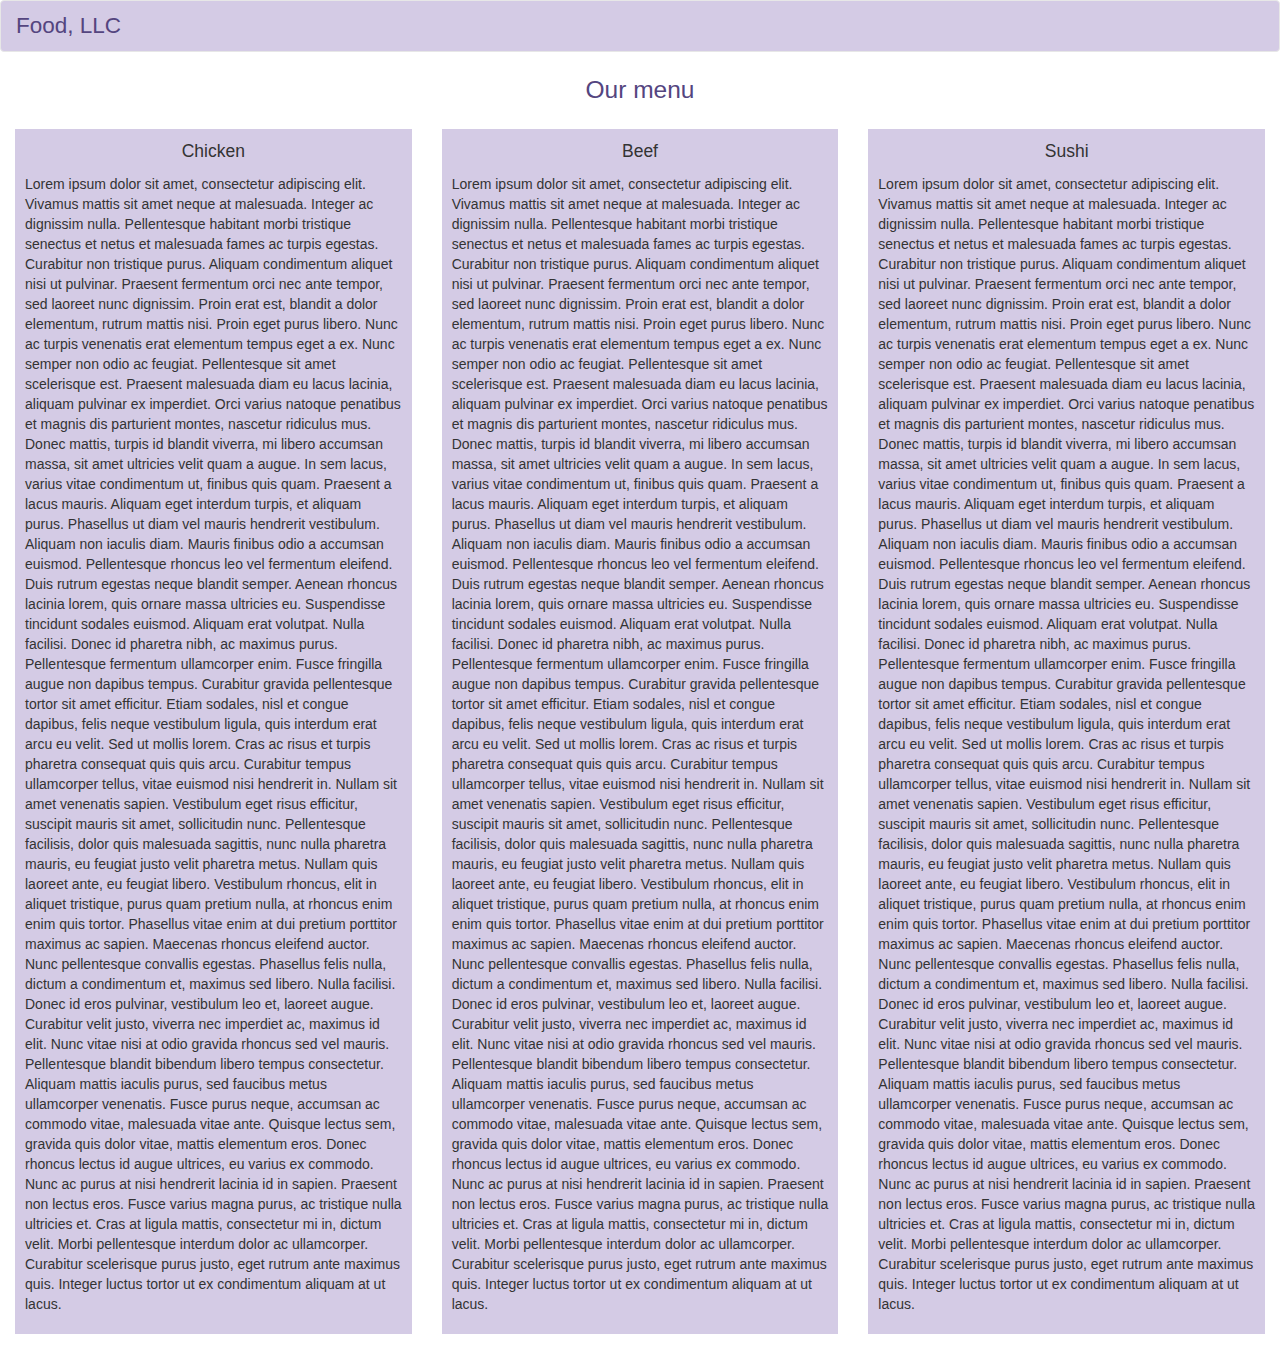
==== module3-solution/index.html @ 83c882dc "Module 3 solution base without extra" ====
<!DOCTYPE html>
<html>
<head>
	<meta charset="utf-8">
	<meta http-equiv="X-UA-Compatible" content="IE=edge">
	<meta name="viewport" content="width=device-width, initial-scale=1">
	
	<title>Cozy Place</title>
	<link rel="stylesheet" href="css/bootstrap.min.css">
	<link rel="stylesheet" type="text/css" href="css/style.css">
</head>	
<body>
	<header>
		<nav id="header-nav" class="navbar navbar-default">
			<div class="container-fluid">
				<div class="navbar-header">
					<div class="navbar-brand">
						<p>Food, LLC</p>
					</div>

					<button type="button" class="navbar-toggle collapsed" data-toggle="collapse" data-target="#collapsable-nav" aria-expanded="false">
        				<span class="sr-only">Toggle navigation</span>
        				<span class="icon-bar"></span>
        				<span class="icon-bar"></span>
        				<span class="icon-bar"></span>
      				</button>
				</div>
				<div id="collapsable-nav" class="collapse navbar-collapse">
      				<ul id="nav-list" class="nav navbar-nav navbar-right">
        				<li><div class="visible-xs">Chicken</div></li>
        				<li><div class="visible-xs">Beef</div></li>
        				<li><div class="visible-xs">Sushi</div></li>
      				</ul>
    			</div>
			</div>
		</nav>
	</header>

	<h1 class="menu-name text-center">Our menu</h1>
	<div class="container-fluid">
		<div class="row">
			<div class="col-md-4 col-sm-12 col-xs-12">
				<div class="course-container">
					<div class="course-name text-center"><p>Chicken</p></div>
					<div class="course-content">
						<p>Lorem ipsum dolor sit amet, consectetur adipiscing elit. Vivamus mattis sit amet neque at malesuada. Integer ac dignissim nulla. Pellentesque habitant morbi tristique senectus et netus et malesuada fames ac turpis egestas. Curabitur non tristique purus. Aliquam condimentum aliquet nisi ut pulvinar. Praesent fermentum orci nec ante tempor, sed laoreet nunc dignissim. Proin erat est, blandit a dolor elementum, rutrum mattis nisi.

						Proin eget purus libero. Nunc ac turpis venenatis erat elementum tempus eget a ex. Nunc semper non odio ac feugiat. Pellentesque sit amet scelerisque est. Praesent malesuada diam eu lacus lacinia, aliquam pulvinar ex imperdiet. Orci varius natoque penatibus et magnis dis parturient montes, nascetur ridiculus mus. Donec mattis, turpis id blandit viverra, mi libero accumsan massa, sit amet ultricies velit quam a augue. In sem lacus, varius vitae condimentum ut, finibus quis quam. Praesent a lacus mauris. Aliquam eget interdum turpis, et aliquam purus.

						Phasellus ut diam vel mauris hendrerit vestibulum. Aliquam non iaculis diam. Mauris finibus odio a accumsan euismod. Pellentesque rhoncus leo vel fermentum eleifend. Duis rutrum egestas neque blandit semper. Aenean rhoncus lacinia lorem, quis ornare massa ultricies eu. Suspendisse tincidunt sodales euismod. Aliquam erat volutpat. Nulla facilisi. Donec id pharetra nibh, ac maximus purus. Pellentesque fermentum ullamcorper enim.

						Fusce fringilla augue non dapibus tempus. Curabitur gravida pellentesque tortor sit amet efficitur. Etiam sodales, nisl et congue dapibus, felis neque vestibulum ligula, quis interdum erat arcu eu velit. Sed ut mollis lorem. Cras ac risus et turpis pharetra consequat quis quis arcu. Curabitur tempus ullamcorper tellus, vitae euismod nisi hendrerit in. Nullam sit amet venenatis sapien. Vestibulum eget risus efficitur, suscipit mauris sit amet, sollicitudin nunc. Pellentesque facilisis, dolor quis malesuada sagittis, nunc nulla pharetra mauris, eu feugiat justo velit pharetra metus. Nullam quis laoreet ante, eu feugiat libero. Vestibulum rhoncus, elit in aliquet tristique, purus quam pretium nulla, at rhoncus enim enim quis tortor. Phasellus vitae enim at dui pretium porttitor maximus ac sapien. Maecenas rhoncus eleifend auctor. Nunc pellentesque convallis egestas. Phasellus felis nulla, dictum a condimentum et, maximus sed libero. Nulla facilisi.

						Donec id eros pulvinar, vestibulum leo et, laoreet augue. Curabitur velit justo, viverra nec imperdiet ac, maximus id elit. Nunc vitae nisi at odio gravida rhoncus sed vel mauris. Pellentesque blandit bibendum libero tempus consectetur. Aliquam mattis iaculis purus, sed faucibus metus ullamcorper venenatis. Fusce purus neque, accumsan ac commodo vitae, malesuada vitae ante. Quisque lectus sem, gravida quis dolor vitae, mattis elementum eros. Donec rhoncus lectus id augue ultrices, eu varius ex commodo. Nunc ac purus at nisi hendrerit lacinia id in sapien. Praesent non lectus eros. Fusce varius magna purus, ac tristique nulla ultricies et. Cras at ligula mattis, consectetur mi in, dictum velit. Morbi pellentesque interdum dolor ac ullamcorper. Curabitur scelerisque purus justo, eget rutrum ante maximus quis. Integer luctus tortor ut ex condimentum aliquam at ut lacus.</p>
					</div>
				</div>
			</div>
			<div class="col-md-4 col-sm-12 col-xs-12">
				<div class="course-container">
					<div class="course-name text-center"><p>Beef</p></div>
					<div class="course-content">
						<p>Lorem ipsum dolor sit amet, consectetur adipiscing elit. Vivamus mattis sit amet neque at malesuada. Integer ac dignissim nulla. Pellentesque habitant morbi tristique senectus et netus et malesuada fames ac turpis egestas. Curabitur non tristique purus. Aliquam condimentum aliquet nisi ut pulvinar. Praesent fermentum orci nec ante tempor, sed laoreet nunc dignissim. Proin erat est, blandit a dolor elementum, rutrum mattis nisi.

						Proin eget purus libero. Nunc ac turpis venenatis erat elementum tempus eget a ex. Nunc semper non odio ac feugiat. Pellentesque sit amet scelerisque est. Praesent malesuada diam eu lacus lacinia, aliquam pulvinar ex imperdiet. Orci varius natoque penatibus et magnis dis parturient montes, nascetur ridiculus mus. Donec mattis, turpis id blandit viverra, mi libero accumsan massa, sit amet ultricies velit quam a augue. In sem lacus, varius vitae condimentum ut, finibus quis quam. Praesent a lacus mauris. Aliquam eget interdum turpis, et aliquam purus.

						Phasellus ut diam vel mauris hendrerit vestibulum. Aliquam non iaculis diam. Mauris finibus odio a accumsan euismod. Pellentesque rhoncus leo vel fermentum eleifend. Duis rutrum egestas neque blandit semper. Aenean rhoncus lacinia lorem, quis ornare massa ultricies eu. Suspendisse tincidunt sodales euismod. Aliquam erat volutpat. Nulla facilisi. Donec id pharetra nibh, ac maximus purus. Pellentesque fermentum ullamcorper enim.

						Fusce fringilla augue non dapibus tempus. Curabitur gravida pellentesque tortor sit amet efficitur. Etiam sodales, nisl et congue dapibus, felis neque vestibulum ligula, quis interdum erat arcu eu velit. Sed ut mollis lorem. Cras ac risus et turpis pharetra consequat quis quis arcu. Curabitur tempus ullamcorper tellus, vitae euismod nisi hendrerit in. Nullam sit amet venenatis sapien. Vestibulum eget risus efficitur, suscipit mauris sit amet, sollicitudin nunc. Pellentesque facilisis, dolor quis malesuada sagittis, nunc nulla pharetra mauris, eu feugiat justo velit pharetra metus. Nullam quis laoreet ante, eu feugiat libero. Vestibulum rhoncus, elit in aliquet tristique, purus quam pretium nulla, at rhoncus enim enim quis tortor. Phasellus vitae enim at dui pretium porttitor maximus ac sapien. Maecenas rhoncus eleifend auctor. Nunc pellentesque convallis egestas. Phasellus felis nulla, dictum a condimentum et, maximus sed libero. Nulla facilisi.

						Donec id eros pulvinar, vestibulum leo et, laoreet augue. Curabitur velit justo, viverra nec imperdiet ac, maximus id elit. Nunc vitae nisi at odio gravida rhoncus sed vel mauris. Pellentesque blandit bibendum libero tempus consectetur. Aliquam mattis iaculis purus, sed faucibus metus ullamcorper venenatis. Fusce purus neque, accumsan ac commodo vitae, malesuada vitae ante. Quisque lectus sem, gravida quis dolor vitae, mattis elementum eros. Donec rhoncus lectus id augue ultrices, eu varius ex commodo. Nunc ac purus at nisi hendrerit lacinia id in sapien. Praesent non lectus eros. Fusce varius magna purus, ac tristique nulla ultricies et. Cras at ligula mattis, consectetur mi in, dictum velit. Morbi pellentesque interdum dolor ac ullamcorper. Curabitur scelerisque purus justo, eget rutrum ante maximus quis. Integer luctus tortor ut ex condimentum aliquam at ut lacus.</p>
					</div>
				</div>
			</div>
			<div class="col-md-4 col-sm-12 col-xs-12">
				<div class="course-container">
					<div class="course-name text-center"><p>Sushi</p></div>
					<div class="course-content">
						<p>Lorem ipsum dolor sit amet, consectetur adipiscing elit. Vivamus mattis sit amet neque at malesuada. Integer ac dignissim nulla. Pellentesque habitant morbi tristique senectus et netus et malesuada fames ac turpis egestas. Curabitur non tristique purus. Aliquam condimentum aliquet nisi ut pulvinar. Praesent fermentum orci nec ante tempor, sed laoreet nunc dignissim. Proin erat est, blandit a dolor elementum, rutrum mattis nisi.

						Proin eget purus libero. Nunc ac turpis venenatis erat elementum tempus eget a ex. Nunc semper non odio ac feugiat. Pellentesque sit amet scelerisque est. Praesent malesuada diam eu lacus lacinia, aliquam pulvinar ex imperdiet. Orci varius natoque penatibus et magnis dis parturient montes, nascetur ridiculus mus. Donec mattis, turpis id blandit viverra, mi libero accumsan massa, sit amet ultricies velit quam a augue. In sem lacus, varius vitae condimentum ut, finibus quis quam. Praesent a lacus mauris. Aliquam eget interdum turpis, et aliquam purus.

						Phasellus ut diam vel mauris hendrerit vestibulum. Aliquam non iaculis diam. Mauris finibus odio a accumsan euismod. Pellentesque rhoncus leo vel fermentum eleifend. Duis rutrum egestas neque blandit semper. Aenean rhoncus lacinia lorem, quis ornare massa ultricies eu. Suspendisse tincidunt sodales euismod. Aliquam erat volutpat. Nulla facilisi. Donec id pharetra nibh, ac maximus purus. Pellentesque fermentum ullamcorper enim.

						Fusce fringilla augue non dapibus tempus. Curabitur gravida pellentesque tortor sit amet efficitur. Etiam sodales, nisl et congue dapibus, felis neque vestibulum ligula, quis interdum erat arcu eu velit. Sed ut mollis lorem. Cras ac risus et turpis pharetra consequat quis quis arcu. Curabitur tempus ullamcorper tellus, vitae euismod nisi hendrerit in. Nullam sit amet venenatis sapien. Vestibulum eget risus efficitur, suscipit mauris sit amet, sollicitudin nunc. Pellentesque facilisis, dolor quis malesuada sagittis, nunc nulla pharetra mauris, eu feugiat justo velit pharetra metus. Nullam quis laoreet ante, eu feugiat libero. Vestibulum rhoncus, elit in aliquet tristique, purus quam pretium nulla, at rhoncus enim enim quis tortor. Phasellus vitae enim at dui pretium porttitor maximus ac sapien. Maecenas rhoncus eleifend auctor. Nunc pellentesque convallis egestas. Phasellus felis nulla, dictum a condimentum et, maximus sed libero. Nulla facilisi.

						Donec id eros pulvinar, vestibulum leo et, laoreet augue. Curabitur velit justo, viverra nec imperdiet ac, maximus id elit. Nunc vitae nisi at odio gravida rhoncus sed vel mauris. Pellentesque blandit bibendum libero tempus consectetur. Aliquam mattis iaculis purus, sed faucibus metus ullamcorper venenatis. Fusce purus neque, accumsan ac commodo vitae, malesuada vitae ante. Quisque lectus sem, gravida quis dolor vitae, mattis elementum eros. Donec rhoncus lectus id augue ultrices, eu varius ex commodo. Nunc ac purus at nisi hendrerit lacinia id in sapien. Praesent non lectus eros. Fusce varius magna purus, ac tristique nulla ultricies et. Cras at ligula mattis, consectetur mi in, dictum velit. Morbi pellentesque interdum dolor ac ullamcorper. Curabitur scelerisque purus justo, eget rutrum ante maximus quis. Integer luctus tortor ut ex condimentum aliquam at ut lacus.</p>
					</div>
				</div>
			</div>
		</div>
	</div>
	<!-- jQuery (Bootstrap JS plugins depend on it) -->
  	<script src="js/jquery-1.11.3.min.js"></script>
  	<script src="js/bootstrap.min.js"></script>
  	<script src="js/script.js"></script>
</body>
</html>
---- module3-solution/css/style.css ----
/* Base style for mobile devices */

* {
    box-sizing: border-box;
}


#header-nav {
    background-color: #D4CBE5
}

.navbar-header button.collapsed, .navbar-header button.collapsed > .icon-bar {
    border: 1px solid #353339;
}

.navbar-header .navbar-toggle:focus {
    background-color: #D4CBE5;
}

.navbar-brand > p {
    font-size: 1.25em;
    color: #54457F;
}

#nav-list {
    margin-top: 0px;
    margin-bottom: 1px;
}

#nav-list div {
    text-align: center;
    color: #54457F;
    background-color: #DCE5CB;
    border-bottom: 1px solid #353339;
    border-top: 1px solid #353339;
    margin-bottom: -1px;
}

.row {
    margin-bottom: 15px
}

.menu-name {
    margin-bottom: 20px;
    padding: 5px;
    text-align: center;
    color: #54457F;
    font-size: 1.75em;
}

.course-container {
    margin-right: 0px;
    margin-left: 0px;
    margin-bottom: 10px;
    padding: 10px;
    background-color: #D4CBE5;
}

.course-name {
    font-size: 1.25em;
}
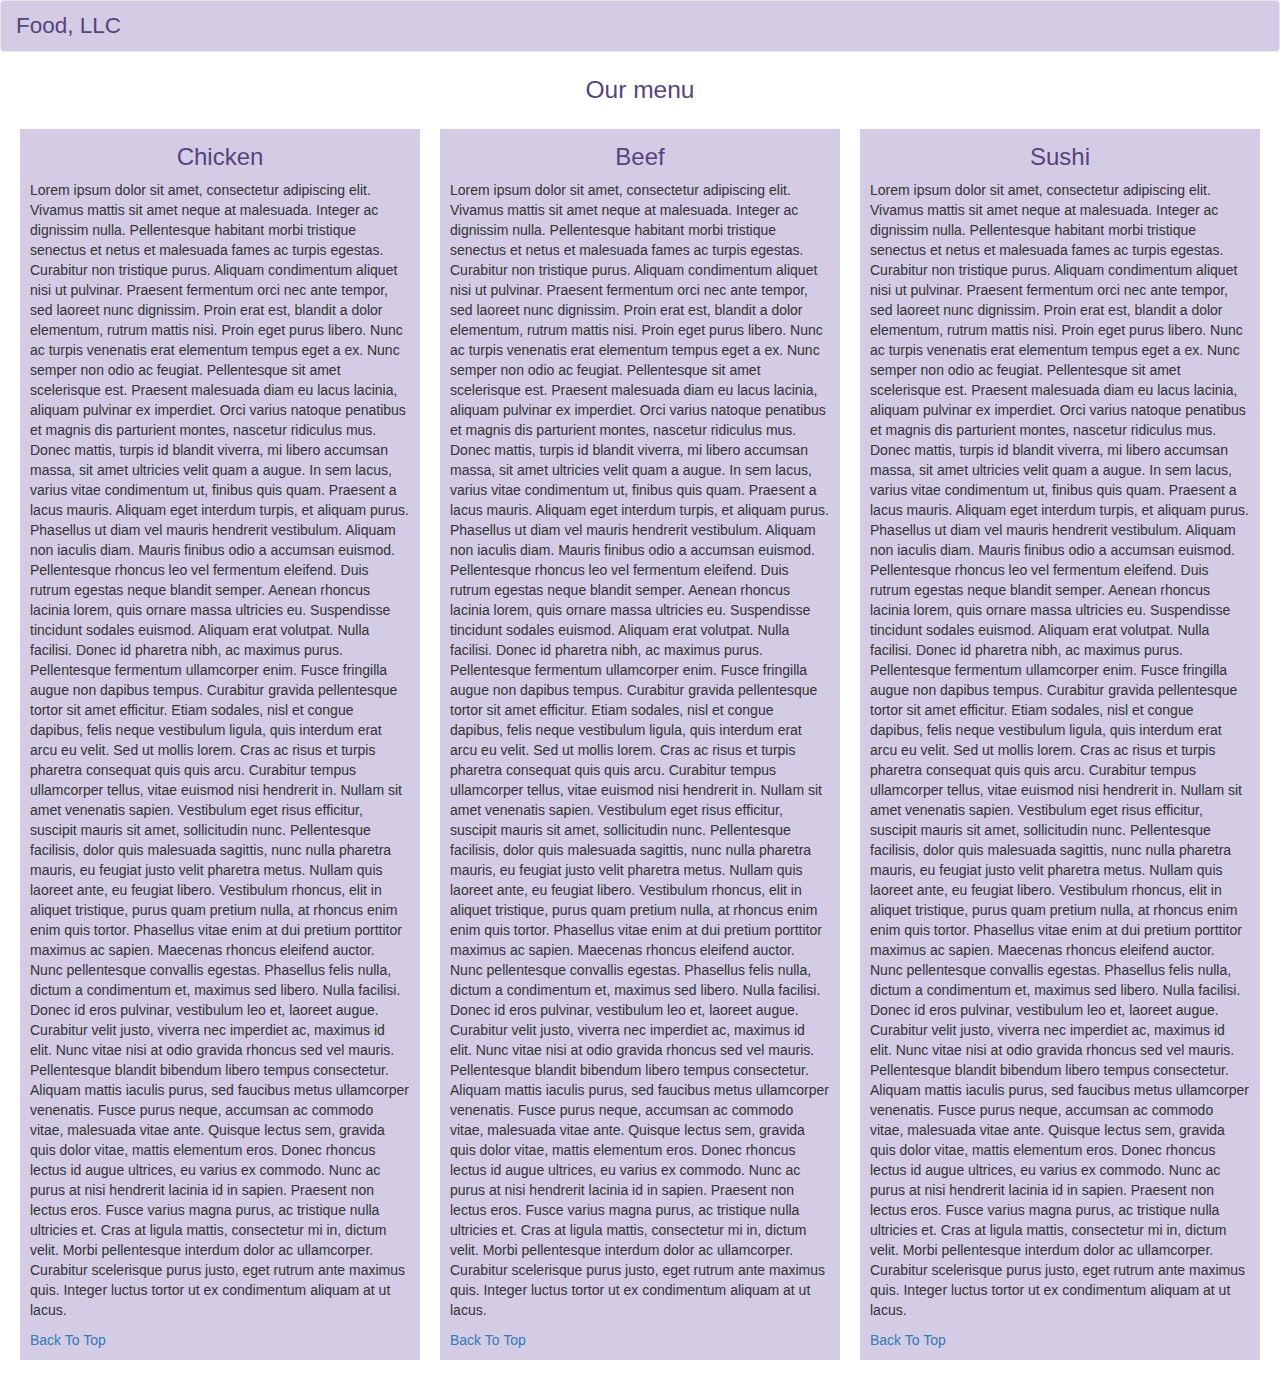
==== commit 787fb5cf: "Module 3 solution extra" ====
--- a/module3-solution/index.html
+++ b/module3-solution/index.html
@@ -27,21 +27,21 @@
 				</div>
 				<div id="collapsable-nav" class="collapse navbar-collapse">
       				<ul id="nav-list" class="nav navbar-nav navbar-right">
-        				<li><div class="visible-xs">Chicken</div></li>
-        				<li><div class="visible-xs">Beef</div></li>
-        				<li><div class="visible-xs">Sushi</div></li>
+        				<li><div class="visible-xs"><a href="#chicken-course">Chicken</a></div></li>
+        				<li><div class="visible-xs"><a href="#beef-course">Beef</a></div></li>
+        				<li><div class="visible-xs"><a href="#sushi-course">Sushi</a></div></li>
       				</ul>
     			</div>
 			</div>
 		</nav>
 	</header>
 
-	<h1 class="menu-name text-center">Our menu</h1>
+	<h1 id="main-title" class="menu-name text-center">Our menu</h1>
 	<div class="container-fluid">
 		<div class="row">
-			<div class="col-md-4 col-sm-12 col-xs-12">
+			<div class="col-md-4 col-sm-6 col-xs-12">
 				<div class="course-container">
-					<div class="course-name text-center"><p>Chicken</p></div>
+					<div id="chicken-course" class="course-name text-center"><h3>Chicken</h3></div>
 					<div class="course-content">
 						<p>Lorem ipsum dolor sit amet, consectetur adipiscing elit. Vivamus mattis sit amet neque at malesuada. Integer ac dignissim nulla. Pellentesque habitant morbi tristique senectus et netus et malesuada fames ac turpis egestas. Curabitur non tristique purus. Aliquam condimentum aliquet nisi ut pulvinar. Praesent fermentum orci nec ante tempor, sed laoreet nunc dignissim. Proin erat est, blandit a dolor elementum, rutrum mattis nisi.
 
@@ -52,12 +52,13 @@
 						Fusce fringilla augue non dapibus tempus. Curabitur gravida pellentesque tortor sit amet efficitur. Etiam sodales, nisl et congue dapibus, felis neque vestibulum ligula, quis interdum erat arcu eu velit. Sed ut mollis lorem. Cras ac risus et turpis pharetra consequat quis quis arcu. Curabitur tempus ullamcorper tellus, vitae euismod nisi hendrerit in. Nullam sit amet venenatis sapien. Vestibulum eget risus efficitur, suscipit mauris sit amet, sollicitudin nunc. Pellentesque facilisis, dolor quis malesuada sagittis, nunc nulla pharetra mauris, eu feugiat justo velit pharetra metus. Nullam quis laoreet ante, eu feugiat libero. Vestibulum rhoncus, elit in aliquet tristique, purus quam pretium nulla, at rhoncus enim enim quis tortor. Phasellus vitae enim at dui pretium porttitor maximus ac sapien. Maecenas rhoncus eleifend auctor. Nunc pellentesque convallis egestas. Phasellus felis nulla, dictum a condimentum et, maximus sed libero. Nulla facilisi.
 
 						Donec id eros pulvinar, vestibulum leo et, laoreet augue. Curabitur velit justo, viverra nec imperdiet ac, maximus id elit. Nunc vitae nisi at odio gravida rhoncus sed vel mauris. Pellentesque blandit bibendum libero tempus consectetur. Aliquam mattis iaculis purus, sed faucibus metus ullamcorper venenatis. Fusce purus neque, accumsan ac commodo vitae, malesuada vitae ante. Quisque lectus sem, gravida quis dolor vitae, mattis elementum eros. Donec rhoncus lectus id augue ultrices, eu varius ex commodo. Nunc ac purus at nisi hendrerit lacinia id in sapien. Praesent non lectus eros. Fusce varius magna purus, ac tristique nulla ultricies et. Cras at ligula mattis, consectetur mi in, dictum velit. Morbi pellentesque interdum dolor ac ullamcorper. Curabitur scelerisque purus justo, eget rutrum ante maximus quis. Integer luctus tortor ut ex condimentum aliquam at ut lacus.</p>
+						<a href="#main-title">Back To Top</a>
 					</div>
 				</div>
 			</div>
-			<div class="col-md-4 col-sm-12 col-xs-12">
+			<div class="col-md-4 col-sm-6 col-xs-12">
 				<div class="course-container">
-					<div class="course-name text-center"><p>Beef</p></div>
+					<div id="beef-course" class="course-name text-center"><h3>Beef</h3></div>
 					<div class="course-content">
 						<p>Lorem ipsum dolor sit amet, consectetur adipiscing elit. Vivamus mattis sit amet neque at malesuada. Integer ac dignissim nulla. Pellentesque habitant morbi tristique senectus et netus et malesuada fames ac turpis egestas. Curabitur non tristique purus. Aliquam condimentum aliquet nisi ut pulvinar. Praesent fermentum orci nec ante tempor, sed laoreet nunc dignissim. Proin erat est, blandit a dolor elementum, rutrum mattis nisi.
 
@@ -68,12 +69,13 @@
 						Fusce fringilla augue non dapibus tempus. Curabitur gravida pellentesque tortor sit amet efficitur. Etiam sodales, nisl et congue dapibus, felis neque vestibulum ligula, quis interdum erat arcu eu velit. Sed ut mollis lorem. Cras ac risus et turpis pharetra consequat quis quis arcu. Curabitur tempus ullamcorper tellus, vitae euismod nisi hendrerit in. Nullam sit amet venenatis sapien. Vestibulum eget risus efficitur, suscipit mauris sit amet, sollicitudin nunc. Pellentesque facilisis, dolor quis malesuada sagittis, nunc nulla pharetra mauris, eu feugiat justo velit pharetra metus. Nullam quis laoreet ante, eu feugiat libero. Vestibulum rhoncus, elit in aliquet tristique, purus quam pretium nulla, at rhoncus enim enim quis tortor. Phasellus vitae enim at dui pretium porttitor maximus ac sapien. Maecenas rhoncus eleifend auctor. Nunc pellentesque convallis egestas. Phasellus felis nulla, dictum a condimentum et, maximus sed libero. Nulla facilisi.
 
 						Donec id eros pulvinar, vestibulum leo et, laoreet augue. Curabitur velit justo, viverra nec imperdiet ac, maximus id elit. Nunc vitae nisi at odio gravida rhoncus sed vel mauris. Pellentesque blandit bibendum libero tempus consectetur. Aliquam mattis iaculis purus, sed faucibus metus ullamcorper venenatis. Fusce purus neque, accumsan ac commodo vitae, malesuada vitae ante. Quisque lectus sem, gravida quis dolor vitae, mattis elementum eros. Donec rhoncus lectus id augue ultrices, eu varius ex commodo. Nunc ac purus at nisi hendrerit lacinia id in sapien. Praesent non lectus eros. Fusce varius magna purus, ac tristique nulla ultricies et. Cras at ligula mattis, consectetur mi in, dictum velit. Morbi pellentesque interdum dolor ac ullamcorper. Curabitur scelerisque purus justo, eget rutrum ante maximus quis. Integer luctus tortor ut ex condimentum aliquam at ut lacus.</p>
+						<a href="#main-title">Back To Top</a>
 					</div>
 				</div>
 			</div>
 			<div class="col-md-4 col-sm-12 col-xs-12">
 				<div class="course-container">
-					<div class="course-name text-center"><p>Sushi</p></div>
+					<div id="sushi-course" class="course-name text-center"><h3>Sushi</h3></div>
 					<div class="course-content">
 						<p>Lorem ipsum dolor sit amet, consectetur adipiscing elit. Vivamus mattis sit amet neque at malesuada. Integer ac dignissim nulla. Pellentesque habitant morbi tristique senectus et netus et malesuada fames ac turpis egestas. Curabitur non tristique purus. Aliquam condimentum aliquet nisi ut pulvinar. Praesent fermentum orci nec ante tempor, sed laoreet nunc dignissim. Proin erat est, blandit a dolor elementum, rutrum mattis nisi.
 
@@ -84,6 +86,7 @@
 						Fusce fringilla augue non dapibus tempus. Curabitur gravida pellentesque tortor sit amet efficitur. Etiam sodales, nisl et congue dapibus, felis neque vestibulum ligula, quis interdum erat arcu eu velit. Sed ut mollis lorem. Cras ac risus et turpis pharetra consequat quis quis arcu. Curabitur tempus ullamcorper tellus, vitae euismod nisi hendrerit in. Nullam sit amet venenatis sapien. Vestibulum eget risus efficitur, suscipit mauris sit amet, sollicitudin nunc. Pellentesque facilisis, dolor quis malesuada sagittis, nunc nulla pharetra mauris, eu feugiat justo velit pharetra metus. Nullam quis laoreet ante, eu feugiat libero. Vestibulum rhoncus, elit in aliquet tristique, purus quam pretium nulla, at rhoncus enim enim quis tortor. Phasellus vitae enim at dui pretium porttitor maximus ac sapien. Maecenas rhoncus eleifend auctor. Nunc pellentesque convallis egestas. Phasellus felis nulla, dictum a condimentum et, maximus sed libero. Nulla facilisi.
 
 						Donec id eros pulvinar, vestibulum leo et, laoreet augue. Curabitur velit justo, viverra nec imperdiet ac, maximus id elit. Nunc vitae nisi at odio gravida rhoncus sed vel mauris. Pellentesque blandit bibendum libero tempus consectetur. Aliquam mattis iaculis purus, sed faucibus metus ullamcorper venenatis. Fusce purus neque, accumsan ac commodo vitae, malesuada vitae ante. Quisque lectus sem, gravida quis dolor vitae, mattis elementum eros. Donec rhoncus lectus id augue ultrices, eu varius ex commodo. Nunc ac purus at nisi hendrerit lacinia id in sapien. Praesent non lectus eros. Fusce varius magna purus, ac tristique nulla ultricies et. Cras at ligula mattis, consectetur mi in, dictum velit. Morbi pellentesque interdum dolor ac ullamcorper. Curabitur scelerisque purus justo, eget rutrum ante maximus quis. Integer luctus tortor ut ex condimentum aliquam at ut lacus.</p>
+						<a href="#main-title">Back To Top</a>
 					</div>
 				</div>
 			</div>
--- a/module3-solution/css/style.css
+++ b/module3-solution/css/style.css
@@ -37,7 +37,13 @@
 }
 
 .row {
-    margin-bottom: 15px
+    margin-bottom: 15px;
+    padding-left: 10px;
+    padding-right: 10px;
+}
+
+.row > div {
+    padding: 0px;
 }
 
 .menu-name {
@@ -49,13 +55,14 @@
 }
 
 .course-container {
-    margin-right: 0px;
-    margin-left: 0px;
-    margin-bottom: 10px;
+    margin-right: 10px;
+    margin-left: 10px;
+    margin-bottom: 20px;
     padding: 10px;
     background-color: #D4CBE5;
 }
 
 .course-name {
-    font-size: 1.25em;
+    color: #54457F;
+    margin-top: -15px;
 }